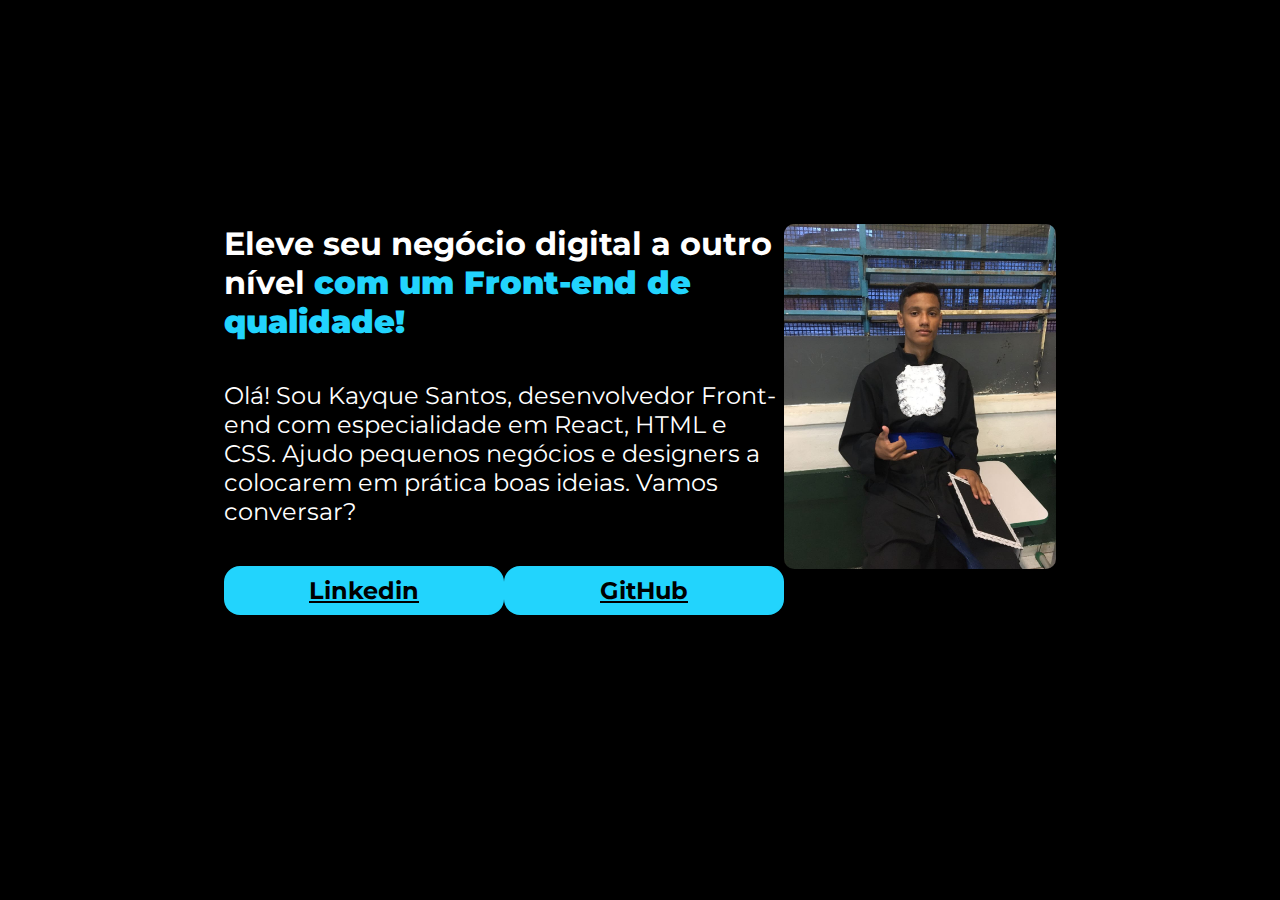
==== index.html @ c60d53a4 "19.05.2023" ====
<!DOCTYPE html>
<html lang="pt-br">
<head>
    <meta charset="UTF-8">
    <meta http-equiv="X-UA-Compatible" content="IE=edge">
    
    <!--Meta utizada para que a tela fique de acordo como navegador utilizado-->
    <meta name="viewport" content="width=device-width, initial-scale=1.0">

    <link rel="Portifolio Icon" type="png" href="imagens/icone.png">

    <title>Portifolio</title>

    <link rel="stylesheet" href="style.css">
</head>
<body>
    <header></header>
    <main class="apresentacao">
        <section class="apresentacao__conteudo">
            <h1 class="apresentacao__conteudo__titulo">Eleve seu negócio digital a outro nível
            <strong class="titulodestaque">com um Front-end de qualidade!
            </strong>
            </h1>
            <p class="texto">Olá! Sou Kayque Santos, desenvolvedor Front-end com especialidade em React, HTML e CSS. Ajudo pequenos negócios e designers a colocarem em prática boas ideias. Vamos conversar?
            </p>
           <div class="botoes">
           <a class="botoes__medidas" href="https://www.linkedin.com/in/kayque-santos-9a8115189/">Linkedin</a>
           <a class="botoes__medidas" href="https://github.com/KayqueSanto">GitHub</a>
           </div>
        </section>

        <img class="imagem" src="imagens/Eu.jpeg" alt="Eu">
    
    </main>
    <footer></footer>  
</body>
</html>
---- style.css ----
@import url('https://fonts.googleapis.com/css2?family=Krona+One&family=Montserrat&display=swap');


/* Para resetar os padrões dos navegadores de forma simples utilizamos as propriedades margin, que define a área de margem nos quatro lados do elemento (cima, direita, baixo, esquerda), e padding, que define a área de preenchimento interna nos mesmos quatro lados do elemento, ambas com valor igual à 0.*/

/* O * serve para selecionar todos relacionamento da página*/

*{
    margin: 0;
    padding: 0;
}

body {
    height: 50vh;
    box-sizing: border-box;
    background-color: #000000 ;
    color: white;
}

.titulodestaque {
    color: #22d4fd;
   
}

/*o Flex é uma ferramenta do CSS que visa organizar os elementos de uma página HTML de forma dinâmica e mantendo um layout flexível*/

.apresentacao {
    margin: 17.5%;
    display: flex;
    align-items:0;
    justify-content: space-between;
}


/* gap é o espaçamento, ela especifica no CSS o tamanho dos espaços entre linhas e colunas em layouts de grid, flex e multi-column. Sua sintaxe é bem simples e ela aceita um ou dois valores.*/

.apresentacao__conteudo {
    width: 575px;    
    font-family: 'Montserrat', sans-serif;
    display: flex;
    flex-direction: column;
    gap: 40px;

}

.aprensentacao__conteudo__titulo {
    font-size: 36px;
}

.texto {
    font-size: 24px;
}

.botoes {
    display: flex;
    justify-content: space-between;
    font-family:#000000 
}

/* o valor none é responsável por limpar as decorações do elemento âncora, a propriedade border-radius torna as bordas dos links arredondadas. */

.botoes__medidas {
    background-color: #22d4fd;
    width: 280px;
    text-align: center;
    border-radius: 16px;
    font-size: 24px;
    padding: 10px 0; 
    font-weight: bold;
    color: #000000
    
}

.imagem {
    text-align: auto;
    border-radius: 10px;
    height: 345px; 
    width: 340px;
}
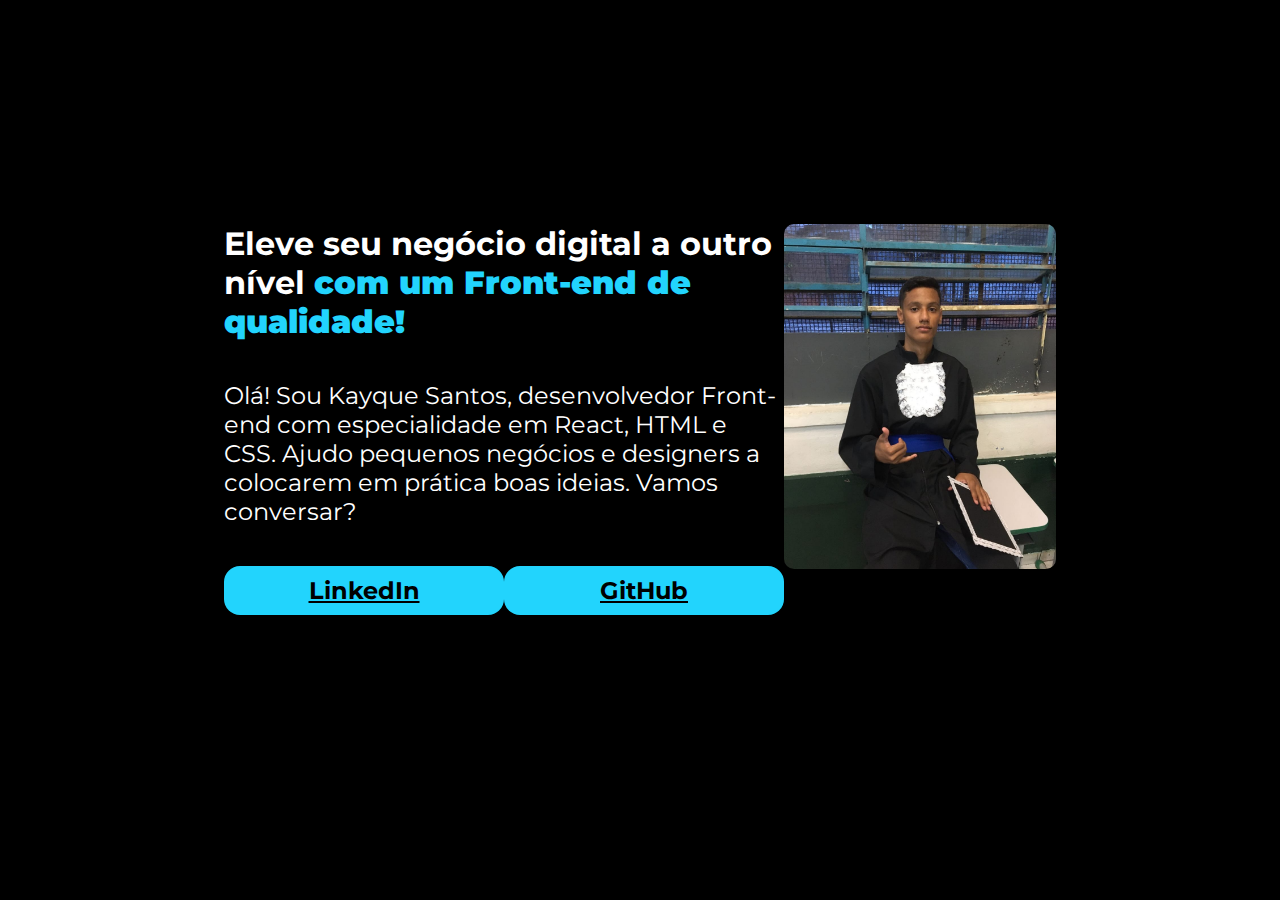
==== commit c04733cf: "19.05.2023" ====
--- a/index.html
+++ b/index.html
@@ -24,7 +24,7 @@
             <p class="texto">Olá! Sou Kayque Santos, desenvolvedor Front-end com especialidade em React, HTML e CSS. Ajudo pequenos negócios e designers a colocarem em prática boas ideias. Vamos conversar?
             </p>
            <div class="botoes">
-           <a class="botoes__medidas" href="https://www.linkedin.com/in/kayque-santos-9a8115189/">Linkedin</a>
+           <a class="botoes__medidas" href="https://www.linkedin.com/in/kayque-santos-9a8115189/">LinkedIn</a>
            <a class="botoes__medidas" href="https://github.com/KayqueSanto">GitHub</a>
            </div>
         </section>
--- a/style.css
+++ b/style.css
@@ -76,4 +76,5 @@
     border-radius: 10px;
     height: 345px; 
     width: 340px;
+    object-fit: cover; 
 }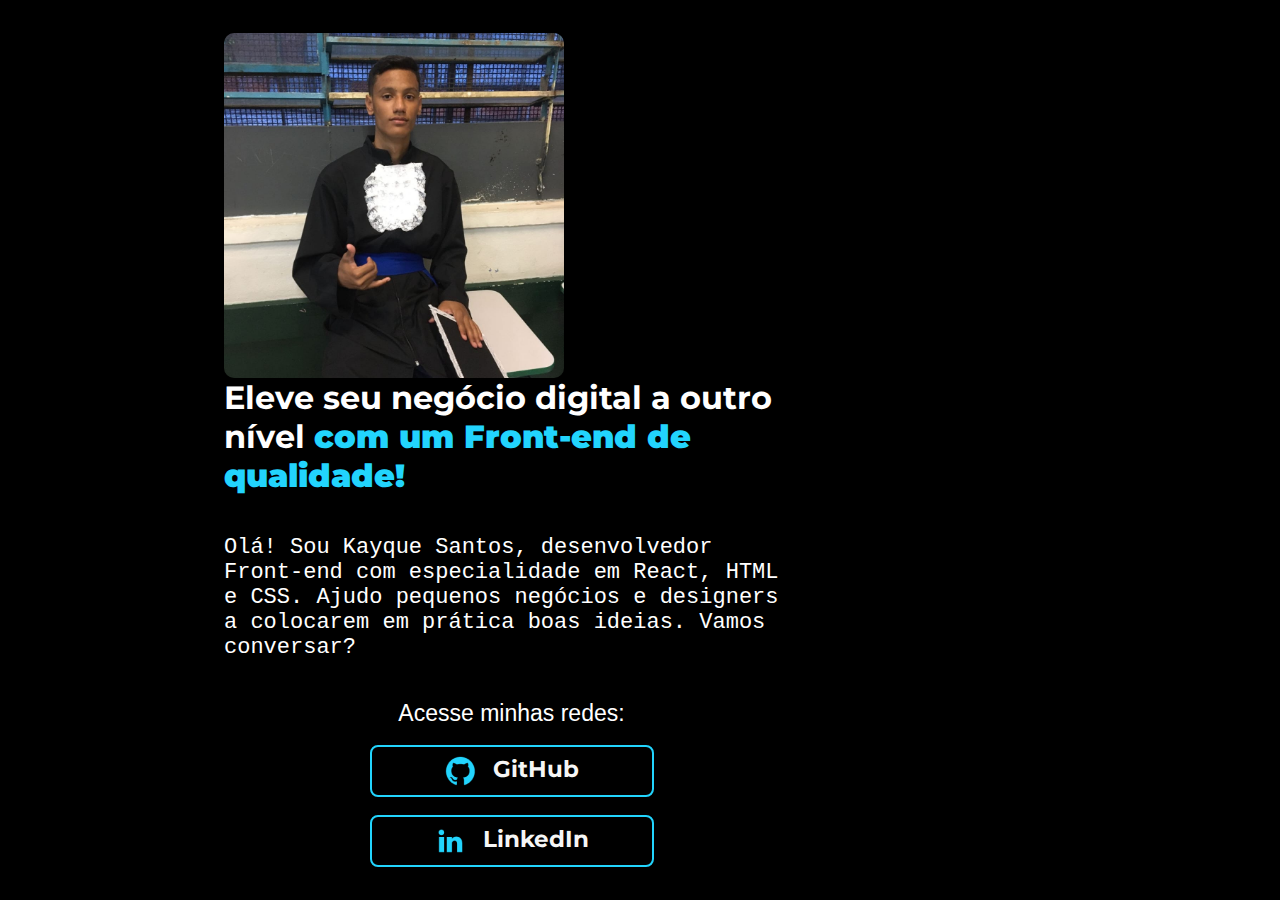
==== commit 8b45b8e9: "19.05.2023" ====
--- a/index.html
+++ b/index.html
@@ -24,8 +24,10 @@
             <p class="texto">Olá! Sou Kayque Santos, desenvolvedor Front-end com especialidade em React, HTML e CSS. Ajudo pequenos negócios e designers a colocarem em prática boas ideias. Vamos conversar?
             </p>
            <div class="botoes">
-           <a class="botoes__medidas" href="https://www.linkedin.com/in/kayque-santos-9a8115189/">LinkedIn</a>
-           <a class="botoes__medidas" href="https://github.com/KayqueSanto">GitHub</a>
+            <h2 class="h2">Acesse minhas redes:</h2>
+            <a class="botoes__medidas" href="https://github.com/KayqueSanto"> <img src="imagens/github.png" alt="GitHub"> GitHub</a>
+           <a class="botoes__medidas" href="https://www.linkedin.com/in/kayque-santos-9a8115189/"><img src="imagens/linkedin.png" alt="LinkedIn">LinkedIn</a>
+           
            </div>
         </section>
 
--- a/style.css
+++ b/style.css
@@ -15,6 +15,11 @@
     box-sizing: border-box;
     background-color: #000000 ;
     color: white;
+    display: flex;
+    flex-direction: column;
+    align-items: center;
+    justify-content: center;
+    height: 100%;
 }
 
 .titulodestaque {
@@ -29,6 +34,7 @@
     display: flex;
     align-items:0;
     justify-content: space-between;
+    flex-wrap: wrap-reverse ;
 }
 
 
@@ -40,7 +46,7 @@
     display: flex;
     flex-direction: column;
     gap: 40px;
-
+    margin-right: 35px;
 }
 
 .aprensentacao__conteudo__titulo {
@@ -48,27 +54,37 @@
 }
 
 .texto {
-    font-size: 24px;
+    font-size: 22px;
+    font-family:'Courier New', Courier, monospace
 }
 
 .botoes {
     display: flex;
+    flex-direction: column;
     justify-content: space-between;
-    font-family:#000000 
+    align-items: center;
+    gap: 18px;
 }
 
 /* o valor none é responsável por limpar as decorações do elemento âncora, a propriedade border-radius torna as bordas dos links arredondadas. */
 
 .botoes__medidas {
-    background-color: #22d4fd;
     width: 280px;
     text-align: center;
-    border-radius: 16px;
-    font-size: 24px;
-    padding: 10px 0; 
+    border-radius: 8px;
+    font-size: 22.5px;
+    padding: 8px 0;
+    text-decoration: none; 
     font-weight: bold;
-    color: #000000
-    
+    color: #f6f6f6;
+    border: 2px solid #22d4fd;
+    display: flex;
+    justify-content: center;
+    gap: 16px;
+}
+
+.botoes__medidas:hover{
+    background-color: #006c92;
 }
 
 .imagem {
@@ -77,4 +93,14 @@
     height: 345px; 
     width: 340px;
     object-fit: cover; 
+}
+
+html {
+    height: 100%; 
+}
+
+.h2 {
+    font-family:'Gill Sans', 'Gill Sans MT', Calibri, 'Trebuchet MS', sans-serif  ;
+    font-weight: 400;
+    font-size: 23px;
 }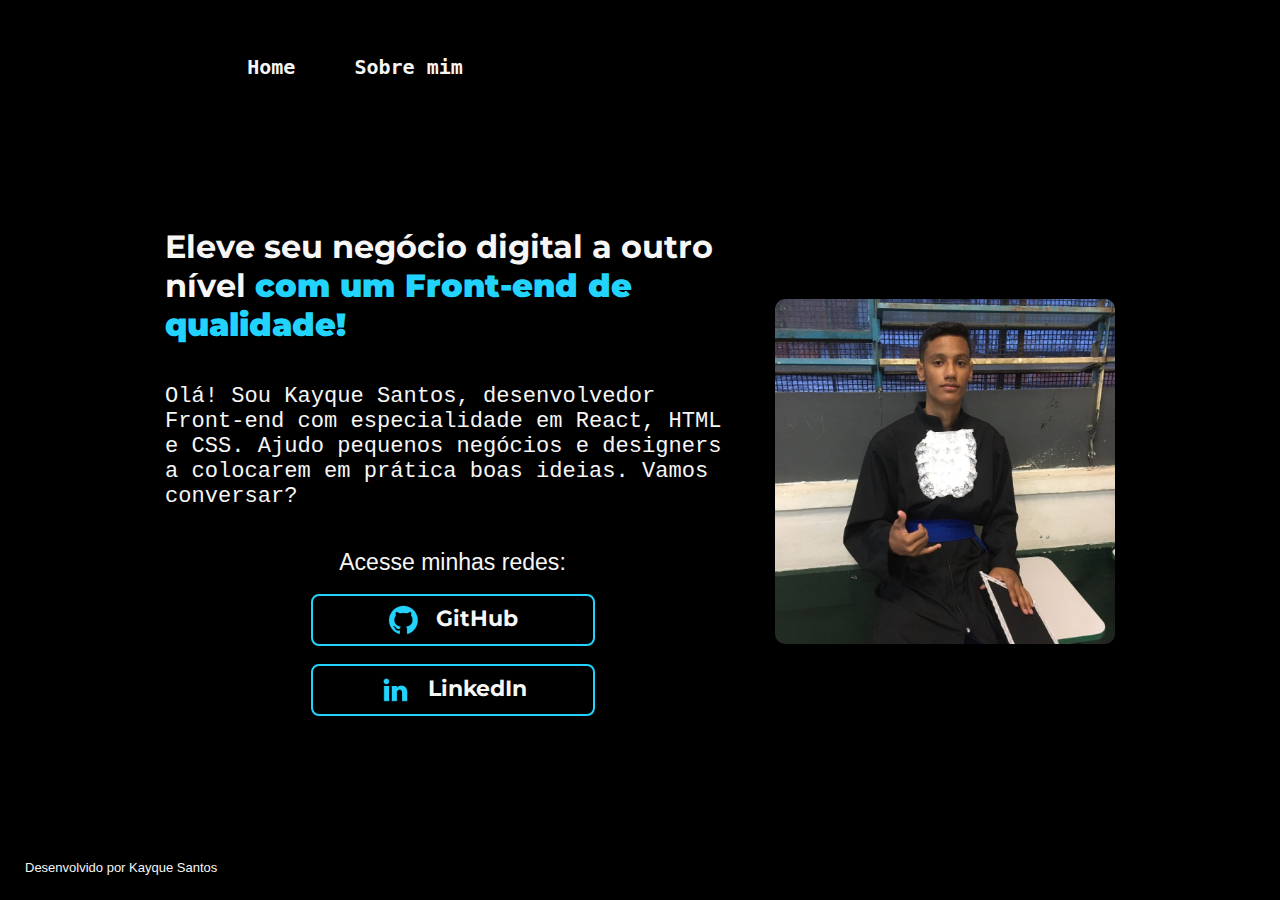
==== commit fb7cff9a: "21.05.2023" ====
--- a/index.html
+++ b/index.html
@@ -4,17 +4,21 @@
     <meta charset="UTF-8">
     <meta http-equiv="X-UA-Compatible" content="IE=edge">
     
-    <!--Meta utizada para que a tela fique de acordo como navegador utilizado-->
     <meta name="viewport" content="width=device-width, initial-scale=1.0">
 
     <link rel="Portifolio Icon" type="png" href="imagens/icone.png">
 
     <title>Portifolio</title>
 
-    <link rel="stylesheet" href="style.css">
+    <link rel="stylesheet" href="style/style.css">
 </head>
 <body>
-    <header></header>
+    <header class="cabecalho">
+        <nav class="menu">
+            <a class="botoesmenu" href="index.html">Home</a>
+            <a class="botoesmenu" href="about.html">Sobre mim</a>
+        </nav>
+    </header>
     <main class="apresentacao">
         <section class="apresentacao__conteudo">
             <h1 class="apresentacao__conteudo__titulo">Eleve seu negócio digital a outro nível
@@ -34,6 +38,8 @@
         <img class="imagem" src="imagens/Eu.jpeg" alt="Eu">
     
     </main>
-    <footer></footer>  
+    <footer class="desenvolvedor">
+        <p>Desenvolvido por Kayque Santos</p> 
+    </footer>  
 </body>
 </html>--- a/style/style.css
+++ b/style/style.css
@@ -0,0 +1,133 @@
+@import url('https://fonts.googleapis.com/css2?family=Krona+One&family=Montserrat&display=swap');
+
+
+:root {
+    --cor-primaria: #000000 ;
+    --cor-secundaria: #f6f6f6;
+    --cor-terciaria: #22d4fd;
+    --cor-hover: #006c92;
+}
+
+*{
+    margin: 0;
+    padding: 0; 
+}
+
+body {
+    box-sizing: border-box;
+    background-color: var(--cor-primaria) ;
+    color: var(--cor-secundaria);
+    display: flex;
+    flex-direction: column;
+    justify-content: space-between;
+    height: 100%;
+}
+
+.titulodestaque {
+    color: var(--cor-terciaria);
+   
+}
+
+.apresentacao {
+    padding: 4% 8%;
+    display: flex;
+    align-items:center;
+    justify-content: center;
+    flex-wrap: wrap-reverse ;
+}
+
+.apresentacao__conteudo {
+    width: 575px;    
+    font-family: 'Montserrat', sans-serif;
+    display: flex;
+    flex-direction: column;
+    gap: 40px;
+    margin-right: 35px;
+
+}
+
+.aprensentacao__conteudo__titulo {
+    font-size: 2.25rem;
+}
+
+.texto {
+    font-size: 1.38rem;
+    font-family:'Courier New', Courier, monospace
+}
+
+.botoes {
+    display: flex;
+    flex-direction: column;
+    justify-content: space-between;
+    align-items: center;
+    gap: 18px;
+}
+
+.botoes__medidas {
+    width: 280px;
+    border-radius: 8px;
+    font-size: 1.40rem;
+    padding: 8px 0;
+    text-decoration: none; 
+    font-weight: bold;
+    color: var(--cor-secundaria);
+    border: 2px solid var(--cor-terciaria);
+    display: flex;
+    justify-content: center;
+    gap: 16px;
+}
+
+.botoes__medidas:hover{
+    background-color: var(--cor-hover);
+}
+
+.imagem {
+    text-align: auto;
+    border-radius: 10px;
+    height: 345px; 
+    width: 340px;
+    object-fit: cover; 
+}
+
+html {
+    height: 100%; 
+}
+
+.h2 {
+    font-family:'Gill Sans', 'Gill Sans MT', Calibri, 'Trebuchet MS', sans-serif  ;
+    font-weight: 400;
+    font-size: 1.44rem;
+}
+
+.desenvolvedor {
+    padding: 5px;
+    margin: 20px;
+    color: var(--cor-secundaria);
+    text-align: left;
+    font-family: Arial, "Helvetica Neue", Helvetica, sans-serif;
+    font-weight: 200;
+    font-size: small;
+}
+
+.cabecalho {
+   padding: 2% 6% 0% 17% ;
+  
+}
+
+.menu {
+    display: flex;
+}
+
+.botoesmenu {
+    margin: 1%;
+    padding: 2%;
+    color: var(--cor-secundaria);
+    font-size: 1.25rem;
+    font-family: monospace;
+    font-weight: 600;
+    text-decoration: none;
+}
+
+.botoesmenu:hover {
+    color: var(--cor-terciaria);
+}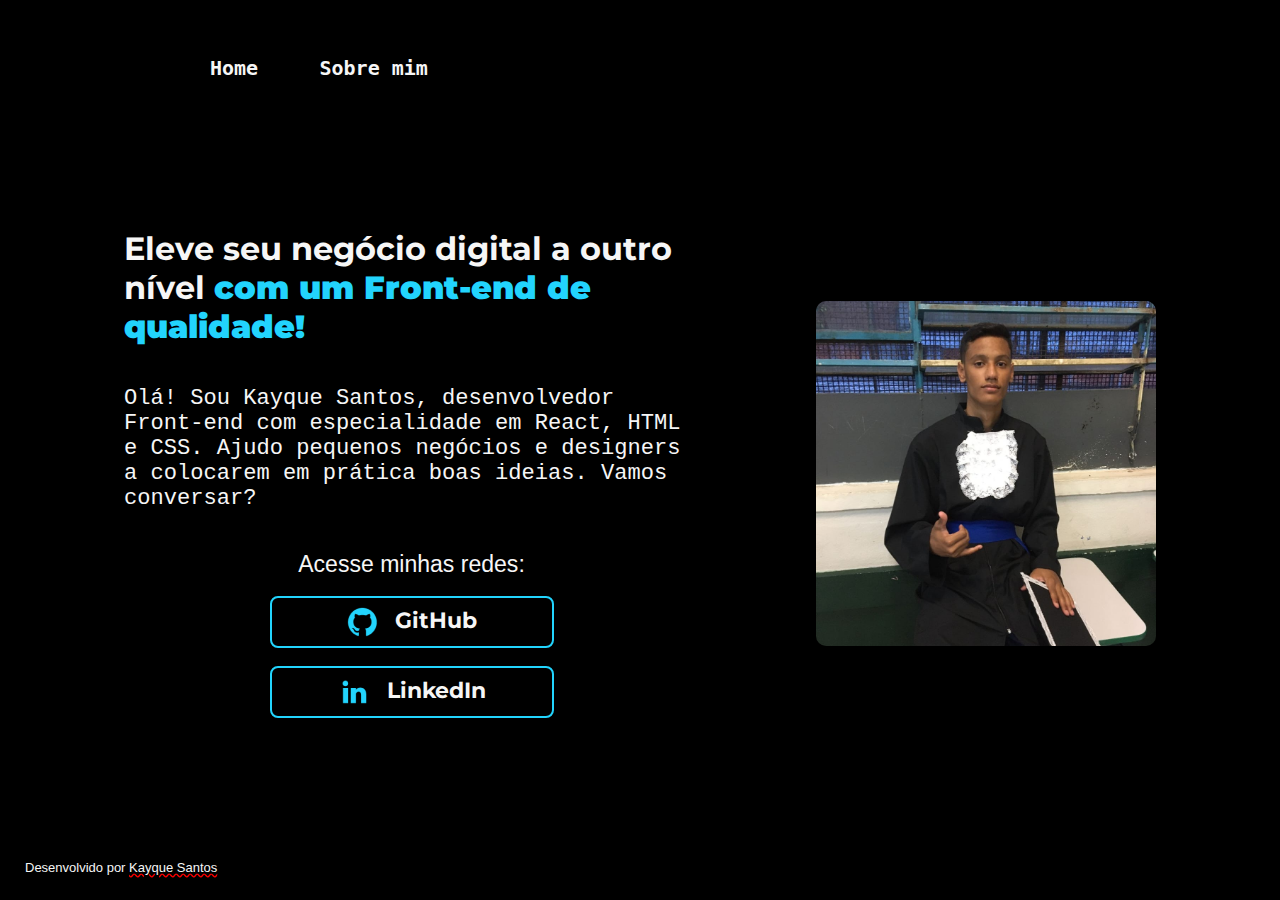
==== commit 860e4684: "22.05.2023" ====
--- a/index.html
+++ b/index.html
@@ -39,7 +39,7 @@
     
     </main>
     <footer class="desenvolvedor">
-        <p>Desenvolvido por Kayque Santos</p> 
+        <p>Desenvolvido por <a class="desenvolvedor__texto" href="mailto:kayque.a.s@hotmail.com"> Kayque Santos</p></a> 
     </footer>  
 </body>
 </html>--- a/style/style.css
+++ b/style/style.css
@@ -34,6 +34,7 @@
     align-items:center;
     justify-content: center;
     flex-wrap: wrap-reverse ;
+    gap: 82px;
 }
 
 .apresentacao__conteudo {
@@ -109,8 +110,14 @@
     font-size: small;
 }
 
+.desenvolvedor__texto {
+    text-decoration: underline wavy red;
+    color: var(--cor-secundaria);
+
+}
+
 .cabecalho {
-   padding: 2% 6% 0% 17% ;
+   padding: 2% 6% 0% 14% ;
   
 }
 
